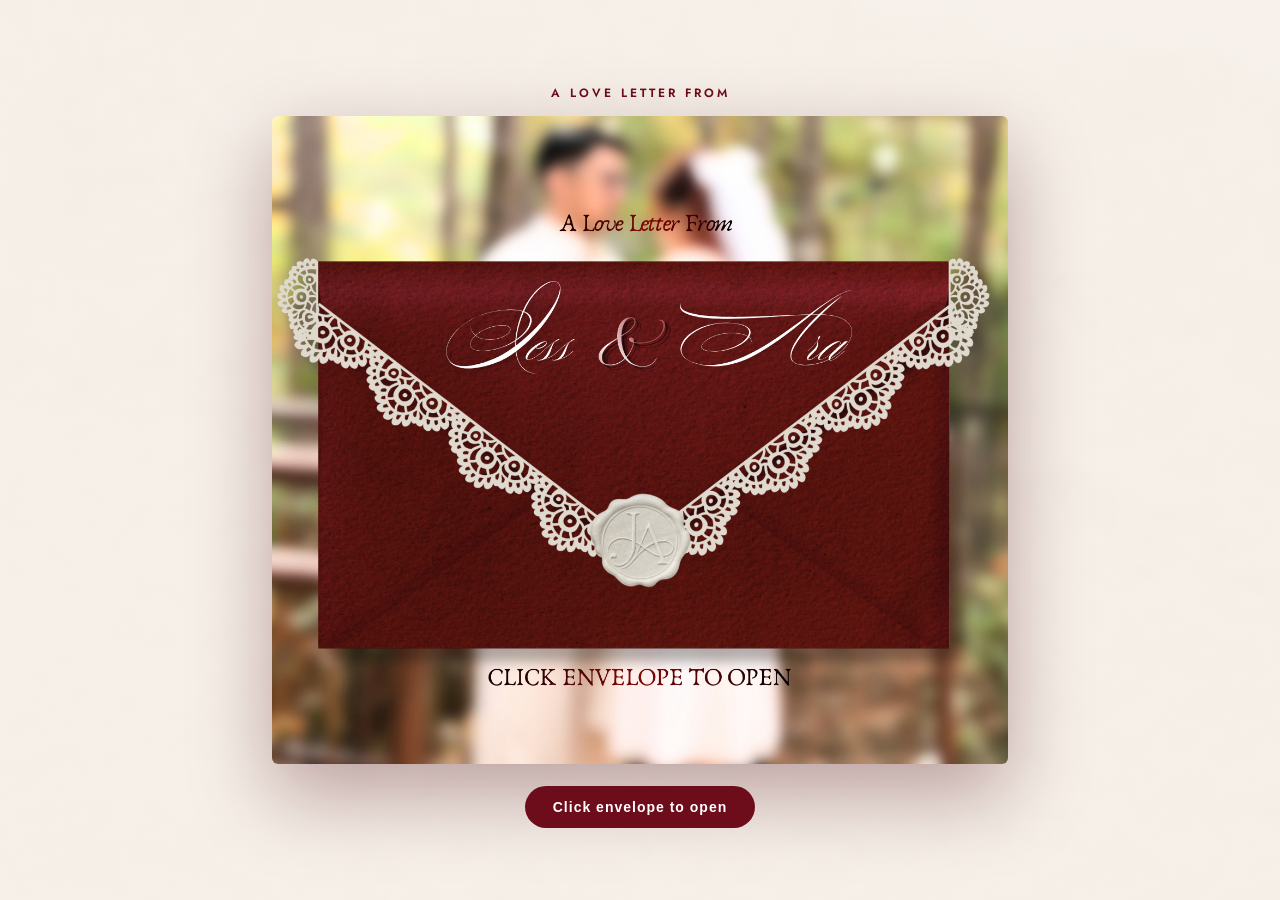
==== index.html @ 8ee33fe4 "RSVP v2: gate + form, Canva handoff, decline gift panel, admin" ====
<!doctype html>
<html lang="en">
<head>
<meta charset="utf-8" />
<meta name="viewport" content="width=device-width, initial-scale=1" />
<title>Jess & Ara — RSVP • 12.19.2026</title>
<link rel="icon" href="data:," />
<link rel="stylesheet" href="styles.css?v=20261003a" />
<link href="https://fonts.googleapis.com/css2?family=Pinyon+Script&family=Cormorant+Garamond:ital,wght@0,400;0,500;0,600;1,400&family=Jost:wght@300;400;500;600&display=swap" rel="stylesheet">
</head>
<body>

<!-- Welcome envelope splash -->
<div id="welcome">
  <p>A LOVE LETTER FROM</p>
  <img src="assets/WELCOME%20PAGE.png" alt="Jess and Ara envelope — click to open" />
  <button class="btn open-btn" id="openBtn">Click envelope to open</button>
</div>

<header class="nav">
  <div class="nav-inner">
    <div class="brand"><em>JA</em></div>
    <nav>
      <a href="admin.html">ADMIN</a>
    </nav>
  </div>
</header>

<div class="wrap" id="gateWrap">
  <section class="block" id="gate">
    <div class="sheet gate-card">
      <div class="script gate-title">Enter Your Code</div>
      <p class="muted" style="text-align:center;margin-top:0">For invited guests only — enter the code from your invitation.<br/>Big or small letters, both work.</p>
      <label for="guestCode">Your Invitation Code</label>
      <div class="row gate-row">
        <input id="guestCode" placeholder="e.g. CF4K7P" autocomplete="off" autocapitalize="characters" spellcheck="false" style="text-transform:uppercase" />
        <button class="btn" id="lookupBtn">Find My Invitation</button>
      </div>
      <div id="nameMsg"></div>
    </div>
  </section>
</div>

<div class="wrap" id="rsvpWrap" style="display:none">
  <section class="block" id="rsvp">
    <div class="sheet" style="padding:26px">
      <img src="assets/RSVP.png" alt="RSVP" style="max-width:420px;margin:0 auto" loading="lazy" />
      <p class="muted" style="text-align:center">Confirm your seats below. Only invited codes can RSVP.</p>

      <div id="step-form" style="display:none">
        <div class="notice" id="guestInfo"></div>
        <label>Will you attend?</label>
        <div class="row">
          <label style="font-weight:500"><input type="radio" name="attend" value="yes" checked style="width:auto" /> Joyfully Accepts</label>
          <label style="font-weight:500"><input type="radio" name="attend" value="no" style="width:auto" /> Regretfully Declines</label>
        </div>
        <div id="attendFields">
          <label for="count">How many seats will you use? (max <span id="maxPax">1</span>)</label>
          <select id="count"></select>
          <div id="companions"></div>
          <label for="contact">Mobile / Email (for updates)</label>
          <input id="contact" placeholder="0917-xxx-xxxx" />
          <label for="message">Message to couple (optional)</label>
          <textarea id="message" rows="3" placeholder="So excited to celebrate with you!"></textarea>
        </div>
        <div class="row" style="margin-top:16px">
          <button class="btn" id="submitBtn">Submit RSVP</button>
          <button class="btn ghost" id="backBtn">Not you? Search again</button>
        </div>
        <div id="formMsg"></div>
      </div>

      <div id="step-done" style="display:none">
        <div class="success" id="doneBox"></div>
        <div class="row" style="margin-top:12px">
          <a class="btn" id="continueBtn" href="https://jebscer16.my.canva.site/jess-ara-wedding/">Continue to Invitation →</a>
        </div>
        <p class="muted" style="font-size:13px">Taking you to the invitation…</p>
      </div>

      <div id="step-declined" style="display:none">
        <div class="success" id="declinedBox"></div>
        <div class="sheet" style="margin-top:16px;max-width:560px;margin-left:auto;margin-right:auto">
          <img src="assets/giftguide.png" alt="Gift Guide — BDO, Maribank, GoTyme" loading="lazy" />
        </div>
        <div class="caption">Your presence is the greatest gift — monetary gifts via BDO / Maribank / GoTyme if you wish.</div>
        <div class="row" style="margin-top:12px">
          <button class="btn ghost" id="againBtn">Search another code</button>
        </div>
      </div>
    </div>
  </section>

  <footer>
    JESS PAUL & ARA MAQHELAH • 12.19.2026 • East Bay Residences, Muntinlupa City<br/>
    <span class="muted">Code-entry RSVP</span>
  </footer>
</div>

<script src="data.js?v=20261003a"></script>
<script src="app.js?v=20261003a"></script>
<script>
  // envelope splash
  const w = document.getElementById('welcome');
  function openInvite(){ w.classList.add('hidden'); }
  document.getElementById('openBtn').addEventListener('click', openInvite);
  w.querySelector('img').addEventListener('click', openInvite);
  // boot check: visible message if app scripts were blocked
  setTimeout(function(){
    let ok = false;
    try { ok = !!window.__rsvpReady; } catch(e){}
    if(!ok){
      const m = document.getElementById('nameMsg');
      if(m) m.innerHTML = '<div class="error">Page scripts failed to load (blocker or network). Disable any ad-blocker for this page, or try another browser/device.</div>';
    }
  }, 4000);
</script>
</body>
</html>
---- styles.css ----
:root{
  --bg:#fdf9f4; --card:#ffffff; --ink:#3a0d14; --muted:#9a7b7e;
  --wine:#6d0d1b; --wine-deep:#4a0812; --blush:#e8b4b8; --mauve:#9d6b7a; --beige:#e8d9bd;
  --gold:#b98a3e; --gold-2:#d9b77c; --line:#ecdcd2;
  --danger:#a33327; --ok:#3f7d4e;
  --radius:18px; --shadow:0 12px 40px rgba(109,13,27,.12);
}
*{box-sizing:border-box}
html{scroll-behavior:smooth}
body{margin:0;font-family:"Jost","Inter",system-ui,-apple-system,Segoe UI,Roboto,Arial,sans-serif;background-color:var(--bg);background-image:url("assets/Background.png");background-size:cover;background-position:center top;background-attachment:fixed;color:var(--ink);line-height:1.6}
.script{font-family:"Pinyon Script","Great Vibes",cursive;font-weight:400}
.serif{font-family:"Cormorant Garamond",Georgia,serif}
.wrap{max-width:1080px;margin:0 auto;padding:0 20px}

/* welcome envelope splash — Background.png shows through a soft cream tint */
#welcome{position:fixed;inset:0;z-index:100;background:linear-gradient(rgba(246,239,232,.9),rgba(246,239,232,.9)),url("assets/Background.png");background-size:cover;background-position:center top;display:flex;align-items:center;justify-content:center;flex-direction:column;transition:opacity .6s,visibility .6s}
#welcome.hidden{opacity:0;visibility:hidden;pointer-events:none}
#welcome img{max-width:min(920px,94vw);max-height:72vh;object-fit:contain;box-shadow:0 30px 80px rgba(74,8,18,.35);border-radius:6px}
#welcome .open-btn{margin-top:22px}
#welcome p{letter-spacing:3px;font-size:12px;color:var(--wine);font-weight:600}

/* nav */
header.nav{position:sticky;top:0;z-index:20;background:rgba(253,249,244,.94);backdrop-filter:blur(10px);border-bottom:1px solid var(--line)}
.nav-inner{display:flex;align-items:center;justify-content:space-between;padding:12px 20px;max-width:1120px;margin:0 auto}
.brand{font-family:"Cormorant Garamond",serif;font-size:26px;letter-spacing:2px;color:var(--ink)}
.brand em{font-family:"Pinyon Script",cursive;font-size:30px;color:var(--wine)}
nav a{margin-left:14px;text-decoration:none;color:var(--mauve);font-weight:500;font-size:13px;letter-spacing:1.5px}
nav a:hover,nav a.active{color:var(--wine)}
nav a.btn{color:#fff}
.btn{display:inline-block;background:var(--wine);color:#fff;border:0;border-radius:999px;padding:13px 28px;font-weight:600;letter-spacing:1px;cursor:pointer;text-decoration:none;transition:.2s;font-size:14px}
.btn:hover{background:var(--wine-deep);transform:translateY(-1px)}
.btn.ghost{background:transparent;color:var(--wine);border:1px solid var(--wine)}
.btn.small{padding:8px 14px;font-size:13px}

.hero{padding:56px 0 20px;text-align:center}
.eyebrow{letter-spacing:4px;text-transform:uppercase;font-size:11px;color:var(--mauve);font-weight:500}
.couple{font-family:"Cormorant Garamond",serif;font-size:clamp(38px,6vw,64px);letter-spacing:4px;margin:.2em 0 0;color:var(--wine)}
.couple .and{font-family:"Pinyon Script",cursive;font-size:clamp(34px,5vw,54px);display:block;color:var(--ink);letter-spacing:0}
.date-script{font-family:"Pinyon Script",cursive;font-size:clamp(28px,4vw,40px);color:var(--wine)}
.date-pill{display:inline-block;margin-top:10px;background:#fff;border:1px solid var(--line);border-radius:999px;padding:10px 22px;box-shadow:var(--shadow);font-weight:500;letter-spacing:2px;font-size:13px}
.countdown{display:flex;align-items:flex-start;justify-content:center;gap:2px;margin:26px auto;max-width:620px;flex-wrap:nowrap}
.cd{flex:1 1 0;min-width:0}
.cd b{display:block;font-family:"Cormorant Garamond",serif;font-size:clamp(32px,10vw,56px);color:var(--wine);line-height:1}
.cd span{font-size:clamp(9px,2.6vw,11px);color:var(--wine);letter-spacing:2px;text-transform:uppercase}
.sep{flex:0 0 auto;font-family:"Cormorant Garamond",serif;color:var(--wine);font-size:clamp(24px,7vw,40px);line-height:1;padding-top:4px}
/* music player below the timer */
.music-player{display:flex;align-items:center;justify-content:center;gap:10px;margin:6px 0 4px}
.music-btn{width:52px;height:52px;border-radius:50%;border:1px solid var(--wine);background:#fff;color:var(--wine);font-size:18px;cursor:pointer;display:inline-flex;align-items:center;justify-content:center;box-shadow:var(--shadow);transition:.2s;flex:0 0 auto}
.music-btn:hover{background:var(--wine);color:#fff}
.music-label{font-size:12px;letter-spacing:2px;text-transform:uppercase;color:var(--mauve)}

section.block{padding:30px 0}
.sec-title{text-align:center;margin-bottom:6px}
.sec-title .script{font-size:clamp(44px,7vw,76px);color:var(--wine);line-height:1}
.sec-title .serif{font-size:clamp(30px,5vw,52px);letter-spacing:8px;color:var(--wine)}
.sheet{background:#fff;border:1px solid var(--line);border-radius:8px;box-shadow:var(--shadow);overflow:hidden}
.sheet img{display:block;width:100%;height:auto}
.caption{text-align:center;color:var(--muted);font-size:13px;padding:12px 16px;letter-spacing:.5px}
.wine-band{background:linear-gradient(180deg,var(--wine),var(--wine-deep));color:#f7e8e4;border-radius:8px;padding:8px;box-shadow:var(--shadow)}
.wine-band img{border-radius:4px}
/* centered, resized frames for entourage + gift guide */
.wine-band.framed{max-width:820px;margin:0 auto;padding:12px}
.wine-band.framed img{display:block;width:100%;max-width:796px;height:auto;margin:0 auto}

.card{background:var(--card);border:1px solid var(--line);border-radius:var(--radius);box-shadow:var(--shadow);padding:26px}
.kicker{font-size:12px;font-weight:600;letter-spacing:3px;text-transform:uppercase;color:var(--mauve)}
h2.rs{font-family:"Cormorant Garamond",serif;font-size:clamp(38px,6vw,64px);letter-spacing:6px;margin:.1em 0;color:var(--wine);text-align:center}
.muted{color:var(--muted)}
.row{display:flex;gap:12px;flex-wrap:wrap;align-items:center}
label{font-weight:600;font-size:14px;display:block;margin:14px 0 6px;color:var(--wine)}
input,select,textarea{width:100%;padding:13px 14px;border-radius:12px;border:1px solid var(--line);background:#fff;font-size:15px;font-family:inherit}
input:focus,select:focus,textarea:focus{outline:2px solid var(--blush);border-color:var(--wine)}
.code-input{font-size:20px !important;letter-spacing:2px;text-transform:uppercase;font-weight:700;text-align:center}
.demo-codes{display:flex;flex-wrap:wrap;gap:8px;margin-top:10px}
.demo-codes button{border:1px dashed var(--wine);background:#fff;color:var(--wine);border-radius:999px;padding:6px 12px;cursor:pointer;font-weight:600}
.notice{border-radius:12px;padding:12px 14px;background:#fdf3e7;border:1px solid var(--beige);margin-top:12px;font-size:14px}
.error{background:#fdecea;border:1px solid #eab3af;color:#7d2a24;border-radius:12px;padding:12px 14px;margin-top:12px;font-size:14px}
.success{background:#e9f5ec;border:1px solid #b8d8bf;border-radius:12px;padding:14px;margin-top:12px}
.pill{font-size:12px;font-weight:700;letter-spacing:.5px;padding:6px 12px;border-radius:999px;background:#f6efe4;border:1px solid var(--line)}
.pill.ok{background:#e7f3e9;border-color:#bcd8c1;color:var(--ok)}
.pill.no{background:#fbe7e5;border-color:#eab3af;color:var(--danger)}
.pill.wait{background:#fff7e6;border-color:#ecd9a8;color:#8a6d1c}
table{width:100%;border-collapse:collapse;font-size:14px}
th,td{text-align:left;padding:10px 8px;border-bottom:1px solid var(--line)}
th{font-size:12px;letter-spacing:1px;text-transform:uppercase;color:var(--muted)}
.stats{display:grid;grid-template-columns:repeat(5,1fr);gap:12px}
@media(max-width:800px){.stats{grid-template-columns:repeat(2,1fr)}nav a:not(.btn){display:none}body{background-attachment:scroll}}
.stat{background:#fff;border:1px solid var(--line);border-radius:14px;padding:14px;text-align:center}
.stat b{display:block;font-size:28px;font-family:"Cormorant Garamond",serif;color:var(--wine)}
footer{padding:40px 0 60px;text-align:center;color:var(--muted);font-size:13px}
.toolbar{display:flex;gap:10px;flex-wrap:wrap;margin:14px 0}
.toolbar input,.toolbar select{width:auto;flex:1;min-width:160px}
.palette{display:flex;gap:10px;justify-content:center;margin:8px 0}
.dot{width:34px;height:34px;border-radius:50%;border:2px solid #fff;box-shadow:0 2px 8px rgba(0,0,0,.2)}
/* invitation gate — only thing visible before name match */
.gate-card{max-width:620px;margin:34px auto;padding:30px 26px}
.gate-title{text-align:center;font-size:clamp(42px,7vw,64px);color:var(--wine);line-height:1.1}
.gate-row input{flex:3;min-width:200px;font-size:17px}
.gate-row .btn{flex:1;white-space:nowrap}
.suggest-btn{display:block;width:100%;text-align:left;margin-top:8px;border:1px solid var(--line);background:#fff;border-radius:12px;padding:13px 14px;cursor:pointer;font-weight:600;font-size:16px;color:var(--wine);font-family:inherit}
.suggest-btn:hover{border-color:var(--wine);background:#fdf6ee}
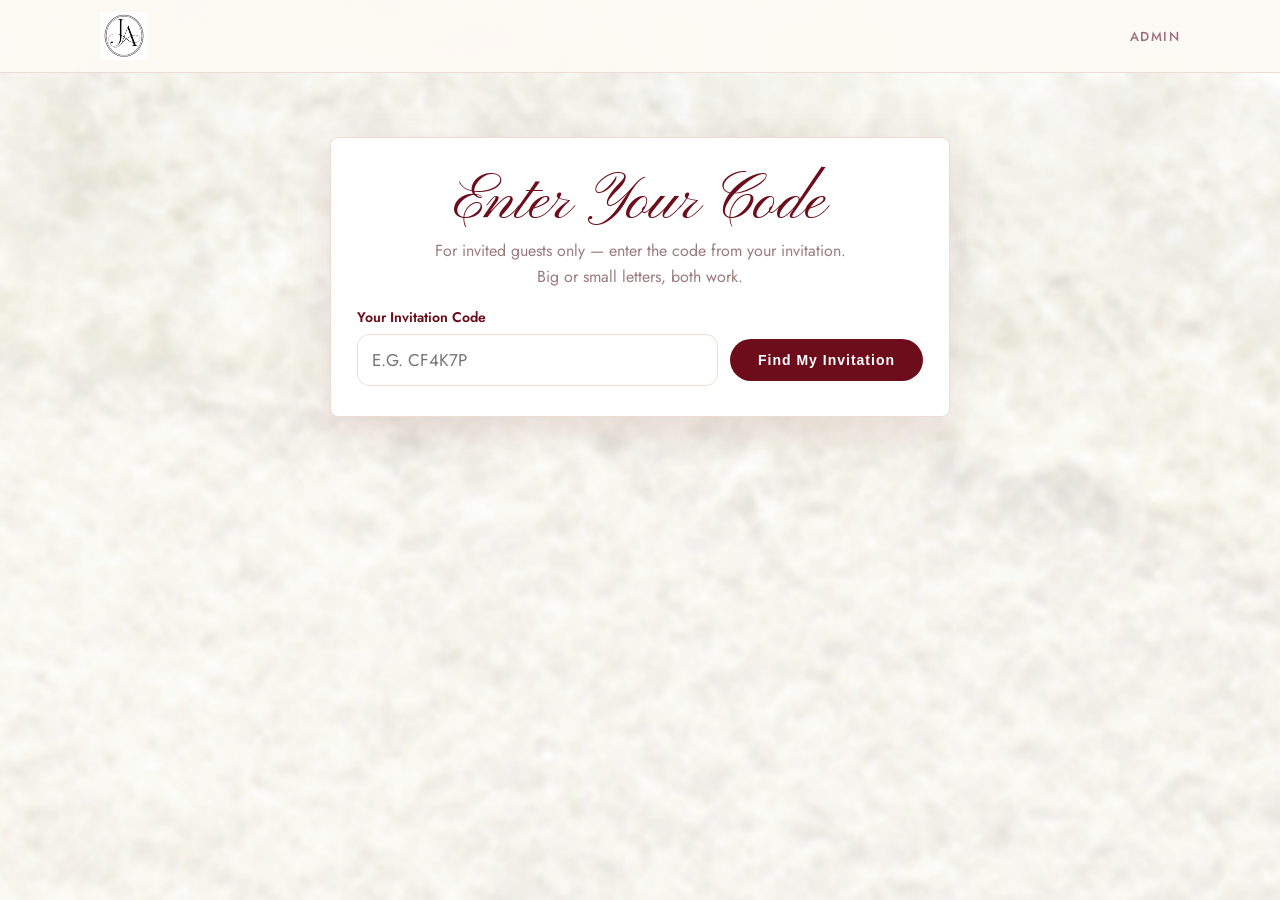
==== commit 050b318b: "RSVP: new gift captions, no envelope, venue photo, LOGO, one-time codes, new RSVP photo" ====
--- a/index.html
+++ b/index.html
@@ -10,16 +10,11 @@
 </head>
 <body>
 
-<!-- Welcome envelope splash -->
-<div id="welcome">
-  <p>A LOVE LETTER FROM</p>
-  <img src="assets/WELCOME%20PAGE.png" alt="Jess and Ara envelope — click to open" />
-  <button class="btn open-btn" id="openBtn">Click envelope to open</button>
-</div>
+<!-- RSVP site: code gate → RSVP form → Canva invitation -->
 
 <header class="nav">
   <div class="nav-inner">
-    <div class="brand"><em>JA</em></div>
+    <div class="brand"><img src="assets/LOGO.png" alt="Jess & Ara logo" class="brand-logo" /></div>
     <nav>
       <a href="admin.html">ADMIN</a>
     </nav>
@@ -72,10 +67,16 @@
 
       <div id="step-done" style="display:none">
         <div class="success" id="doneBox"></div>
-        <div class="row" style="margin-top:12px">
-          <a class="btn" id="continueBtn" href="https://jebscer16.my.canva.site/jess-ara-wedding/">Continue to Invitation →</a>
+        <div class="row" style="margin-top:16px;justify-content:center">
+          <a class="btn" id="continueBtn" href="https://jebscer16.my.canva.site/jess-ara-wedding/" target="_blank" rel="noopener">Continue to Invitation →</a>
         </div>
-        <p class="muted" style="font-size:13px">Taking you to the invitation…</p>
+        <div class="sheet" style="margin-top:16px;max-width:560px;margin-left:auto;margin-right:auto">
+          <img src="assets/VENUE%20DETAILS.png" alt="Venue details" loading="lazy" />
+        </div>
+        <div class="sheet" style="margin-top:16px;max-width:560px;margin-left:auto;margin-right:auto">
+          <img src="assets/giftguide.png" alt="Gift Guide — BDO, Maribank, GoTyme" loading="lazy" />
+        </div>
+        <div class="caption gift-caption"><strong>&ldquo;Your presence is the greatest gift we could ask for&rdquo;</strong><br />Should you wish to bless us further,<br />monetary gifts are sincerely appreciated.<br /><strong>Please scan the QR code above.</strong></div>
       </div>
 
       <div id="step-declined" style="display:none">
@@ -83,7 +84,7 @@
         <div class="sheet" style="margin-top:16px;max-width:560px;margin-left:auto;margin-right:auto">
           <img src="assets/giftguide.png" alt="Gift Guide — BDO, Maribank, GoTyme" loading="lazy" />
         </div>
-        <div class="caption">Your presence is the greatest gift — monetary gifts via BDO / Maribank / GoTyme if you wish.</div>
+        <div class="caption gift-caption"><strong>&ldquo;Your presence is the greatest gift we could ask for&rdquo;</strong><br />Should you wish to bless us further,<br />monetary gifts are sincerely appreciated.<br /><strong>Please scan the QR code above.</strong></div>
         <div class="row" style="margin-top:12px">
           <button class="btn ghost" id="againBtn">Search another code</button>
         </div>
@@ -100,11 +101,6 @@
 <script src="data.js?v=20261003a"></script>
 <script src="app.js?v=20261003a"></script>
 <script>
-  // envelope splash
-  const w = document.getElementById('welcome');
-  function openInvite(){ w.classList.add('hidden'); }
-  document.getElementById('openBtn').addEventListener('click', openInvite);
-  w.querySelector('img').addEventListener('click', openInvite);
   // boot check: visible message if app scripts were blocked
   setTimeout(function(){
     let ok = false;
--- a/styles.css
+++ b/styles.css
@@ -24,6 +24,9 @@
 .nav-inner{display:flex;align-items:center;justify-content:space-between;padding:12px 20px;max-width:1120px;margin:0 auto}
 .brand{font-family:"Cormorant Garamond",serif;font-size:26px;letter-spacing:2px;color:var(--ink)}
 .brand em{font-family:"Pinyon Script",cursive;font-size:30px;color:var(--wine)}
+.brand-logo{height:48px;width:auto;display:block;object-fit:contain}
+.gift-caption{font-size:14px;line-height:1.7}
+.gift-caption strong{color:var(--wine);font-weight:700}
 nav a{margin-left:14px;text-decoration:none;color:var(--mauve);font-weight:500;font-size:13px;letter-spacing:1.5px}
 nav a:hover,nav a.active{color:var(--wine)}
 nav a.btn{color:#fff}
